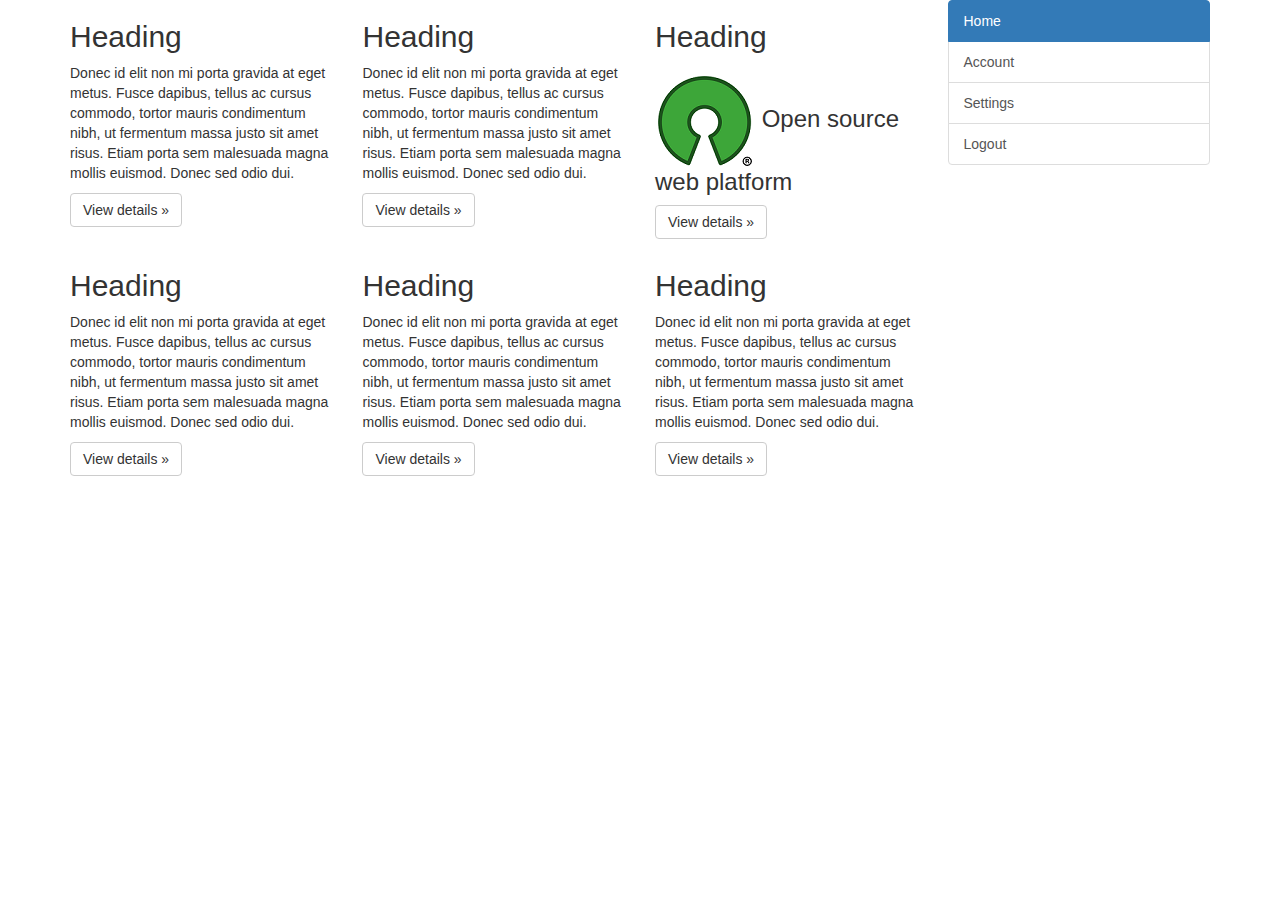
==== Content/index.html @ b3e19589 "Changed to Bootstrap conventions" ====
<!DOCTYPE html>
<html lang="en">
<head>
    <title>Domotica</title>
    <meta charset="utf-8">
    <meta name="viewport" content="width=device-width, initial-scale=1">
    <link rel="stylesheet" href="http://maxcdn.bootstrapcdn.com/bootstrap/3.3.4/css/bootstrap.min.css">
    <link rel="stylesheet" href="css/sidebar.css">
</head>
<body>

    <div class="container">

      <div class="row row-offcanvas row-offcanvas-right">

        <div class="col-xs-12 col-sm-9">
          <p class="pull-right visible-xs">
            <button type="button" class="btn btn-primary btn-xs" data-toggle="offcanvas">Toggle nav</button>
          </p>
          <div class="row">
            <div class="col-xs-6 col-lg-4">
              <h2>Heading</h2>
              <p>Donec id elit non mi porta gravida at eget metus. Fusce dapibus, tellus ac cursus commodo, tortor mauris condimentum nibh, ut fermentum massa justo sit amet risus. Etiam porta sem malesuada magna mollis euismod. Donec sed odio dui. </p>
              <p><a class="btn btn-default" href="#" role="button">View details &raquo;</a></p>
            </div><!--/.col-xs-6.col-lg-4-->
            <div class="col-xs-6 col-lg-4">
              <h2>Heading</h2>
              <p>Donec id elit non mi porta gravida at eget metus. Fusce dapibus, tellus ac cursus commodo, tortor mauris condimentum nibh, ut fermentum massa justo sit amet risus. Etiam porta sem malesuada magna mollis euismod. Donec sed odio dui. </p>
              <p><a class="btn btn-default" href="#" role="button">View details &raquo;</a></p>
            </div><!--/.col-xs-6.col-lg-4-->
            <div class="col-xs-6 col-lg-4">
              <h2>Heading</h2>
              <h3> <img src = "resources/OS_Logo.png"> Open source web platform</img> </h3>
              <p><a class="btn btn-default" href="#" role="button">View details &raquo;</a></p>
            </div><!--/.col-xs-6.col-lg-4-->
            <div class="col-xs-6 col-lg-4">
              <h2>Heading</h2>
              <p>Donec id elit non mi porta gravida at eget metus. Fusce dapibus, tellus ac cursus commodo, tortor mauris condimentum nibh, ut fermentum massa justo sit amet risus. Etiam porta sem malesuada magna mollis euismod. Donec sed odio dui. </p>
              <p><a class="btn btn-default" href="#" role="button">View details &raquo;</a></p>
            </div><!--/.col-xs-6.col-lg-4-->
            <div class="col-xs-6 col-lg-4">
              <h2>Heading</h2>
              <p>Donec id elit non mi porta gravida at eget metus. Fusce dapibus, tellus ac cursus commodo, tortor mauris condimentum nibh, ut fermentum massa justo sit amet risus. Etiam porta sem malesuada magna mollis euismod. Donec sed odio dui. </p>
              <p><a class="btn btn-default" href="#" role="button">View details &raquo;</a></p>
            </div><!--/.col-xs-6.col-lg-4-->
            <div class="col-xs-6 col-lg-4">
              <h2>Heading</h2>
              <p>Donec id elit non mi porta gravida at eget metus. Fusce dapibus, tellus ac cursus commodo, tortor mauris condimentum nibh, ut fermentum massa justo sit amet risus. Etiam porta sem malesuada magna mollis euismod. Donec sed odio dui. </p>
              <p><a class="btn btn-default" href="#" role="button">View details &raquo;</a></p>
            </div><!--/.col-xs-6.col-lg-4-->
          </div><!--/row-->
        </div><!--/.col-xs-12.col-sm-9-->

        <div class="col-xs-6 col-sm-3 sidebar-offcanvas" id="sidebar">
          <div class="list-group">
            <a href="index.html" class="list-group-item active">Home</a>
            <a href="login.html" class="list-group-item">Account</a>
            <a href="#" class="list-group-item">Settings</a>
            <a href="#" class="list-group-item">Logout</a>
          </div>
        </div><!--/.sidebar-offcanvas-->
      </div><!--/row-->

       


    </div>



    <script src="https://ajax.googleapis.com/ajax/libs/jquery/1.11.3/jquery.min.js"></script>
    <script src="http://maxcdn.bootstrapcdn.com/bootstrap/3.3.4/js/bootstrap.min.js"></script>

    <!-- Menu toggle script -->
    <script>

$(document).ready(function () {
  $('[data-toggle="offcanvas"]').click(function () {
    $('.row-offcanvas').toggleClass('active')
  });
});
    </script>

</body>
</html>
---- Content/css/sidebar.css ----
/* Sidebar */
#sidebar-wrapper
{
    z-index: 1;
    position: absolute;
    width: 0;
    height: 25%;
    overflow-y: hidden;
    background: #d8d8d8;
    opacity: 0.9;
}

/* Always take up entire screen */
#header-wrapper
{
    width: 100%;
    position: absolute;
    padding: 15px;
}



/* Change with of sidebar from 0 to 250px */
#wrapper.menuDisplayed #sidebar-wrapper
{
    width: 250px;
}

/* Since we added left padding, we need to shrink the width by 250px */
#wrapper.menuDisplayed #header-wrapper
{
    padding-left: 250px;
}



/* Sidebar styling - the entire ul list */
.sidebar-nav
{
    padding: 0;
    list-style: none;
}

.sidebar-nav li
{
    text-indent: 20px;
    line-height: 40px;
}

.sidebar-nav li a
{
    display: block;
    text-decoration: none;
    color: #32750f;
}

.sidebar-nav :hover
{
    background: white;
}
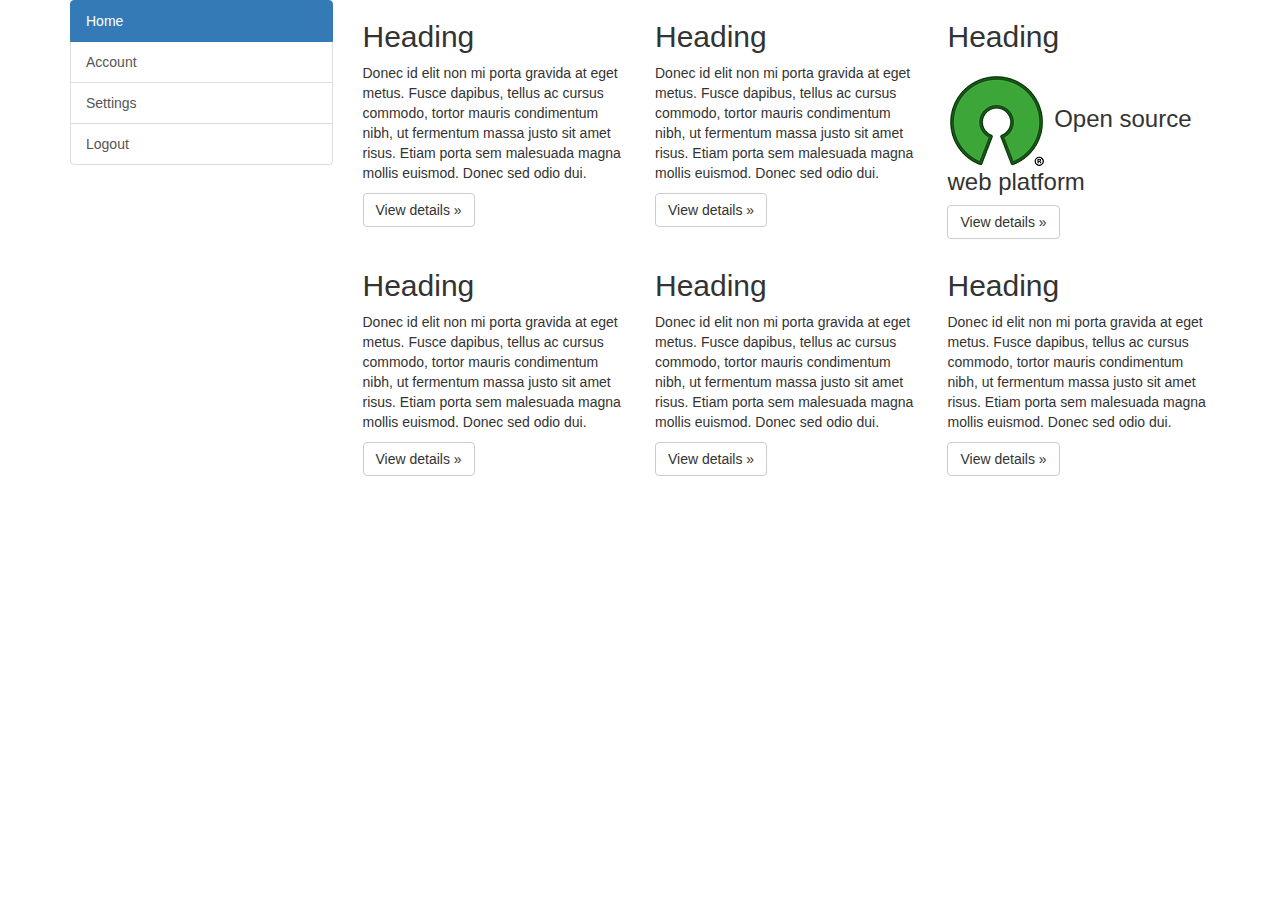
==== commit 0989d8ee: "changed tabs and removed content from unneeded stylesheet" ====
--- a/Content/index.html
+++ b/Content/index.html
@@ -9,77 +9,67 @@
 </head>
 <body>
 
-    <div class="container">
+  <div class="container">
+    <div class="row row-offcanvas row-offcanvas-left">
+      <div class="col-xs-6 col-sm-3 sidebar-offcanvas" id="sidebar">
+        <div class="list-group">
+          <a href="index.html" class="list-group-item active">Home</a>
+          <a href="login.html" class="list-group-item">Account</a>
+          <a href="#" class="list-group-item">Settings</a>
+          <a href="#" class="list-group-item">Logout</a>
+        </div>
+      </div><!--/.sidebar-offcanvas-->
+      <div class="col-xs-12 col-sm-9">
+        <p class="pull-right visible-xs">
+          <button type="button" class="btn btn-primary btn-xs" data-toggle="offcanvas">Toggle nav</button>
+        </p>
+        <div class="row">
+          <div class="col-xs-6 col-lg-4">
+            <h2>Heading</h2>
+            <p>Donec id elit non mi porta gravida at eget metus. Fusce dapibus, tellus ac cursus commodo, tortor mauris condimentum nibh, ut fermentum massa justo sit amet risus. Etiam porta sem malesuada magna mollis euismod. Donec sed odio dui. </p>
+            <p><a class="btn btn-default" href="#" role="button">View details &raquo;</a></p>
+          </div><!--/.col-xs-6.col-lg-4-->
+          <div class="col-xs-6 col-lg-4">
+            <h2>Heading</h2>
+            <p>Donec id elit non mi porta gravida at eget metus. Fusce dapibus, tellus ac cursus commodo, tortor mauris condimentum nibh, ut fermentum massa justo sit amet risus. Etiam porta sem malesuada magna mollis euismod. Donec sed odio dui. </p>
+            <p><a class="btn btn-default" href="#" role="button">View details &raquo;</a></p>
+          </div><!--/.col-xs-6.col-lg-4-->
+          <div class="col-xs-6 col-lg-4">
+            <h2>Heading</h2>
+            <h3> <img src = "resources/OS_Logo.png"> Open source web platform</img> </h3>
+            <p><a class="btn btn-default" href="#" role="button">View details &raquo;</a></p>
+          </div><!--/.col-xs-6.col-lg-4-->
+          <div class="col-xs-6 col-lg-4">
+            <h2>Heading</h2>
+            <p>Donec id elit non mi porta gravida at eget metus. Fusce dapibus, tellus ac cursus commodo, tortor mauris condimentum nibh, ut fermentum massa justo sit amet risus. Etiam porta sem malesuada magna mollis euismod. Donec sed odio dui. </p>
+            <p><a class="btn btn-default" href="#" role="button">View details &raquo;</a></p>
+          </div><!--/.col-xs-6.col-lg-4-->
+          <div class="col-xs-6 col-lg-4">
+            <h2>Heading</h2>
+            <p>Donec id elit non mi porta gravida at eget metus. Fusce dapibus, tellus ac cursus commodo, tortor mauris condimentum nibh, ut fermentum massa justo sit amet risus. Etiam porta sem malesuada magna mollis euismod. Donec sed odio dui. </p>
+            <p><a class="btn btn-default" href="#" role="button">View details &raquo;</a></p>
+          </div><!--/.col-xs-6.col-lg-4-->
+          <div class="col-xs-6 col-lg-4">
+            <h2>Heading</h2>
+            <p>Donec id elit non mi porta gravida at eget metus. Fusce dapibus, tellus ac cursus commodo, tortor mauris condimentum nibh, ut fermentum massa justo sit amet risus. Etiam porta sem malesuada magna mollis euismod. Donec sed odio dui. </p>
+            <p><a class="btn btn-default" href="#" role="button">View details &raquo;</a></p>
+          </div><!--/.col-xs-6.col-lg-4-->
+        </div><!--/row-->
+      </div><!--/.col-xs-12.col-sm-9-->
+    </div><!--/row-->
+  </div>
 
-      <div class="row row-offcanvas row-offcanvas-right">
-
-        <div class="col-xs-12 col-sm-9">
-          <p class="pull-right visible-xs">
-            <button type="button" class="btn btn-primary btn-xs" data-toggle="offcanvas">Toggle nav</button>
-          </p>
-          <div class="row">
-            <div class="col-xs-6 col-lg-4">
-              <h2>Heading</h2>
-              <p>Donec id elit non mi porta gravida at eget metus. Fusce dapibus, tellus ac cursus commodo, tortor mauris condimentum nibh, ut fermentum massa justo sit amet risus. Etiam porta sem malesuada magna mollis euismod. Donec sed odio dui. </p>
-              <p><a class="btn btn-default" href="#" role="button">View details &raquo;</a></p>
-            </div><!--/.col-xs-6.col-lg-4-->
-            <div class="col-xs-6 col-lg-4">
-              <h2>Heading</h2>
-              <p>Donec id elit non mi porta gravida at eget metus. Fusce dapibus, tellus ac cursus commodo, tortor mauris condimentum nibh, ut fermentum massa justo sit amet risus. Etiam porta sem malesuada magna mollis euismod. Donec sed odio dui. </p>
-              <p><a class="btn btn-default" href="#" role="button">View details &raquo;</a></p>
-            </div><!--/.col-xs-6.col-lg-4-->
-            <div class="col-xs-6 col-lg-4">
-              <h2>Heading</h2>
-              <h3> <img src = "resources/OS_Logo.png"> Open source web platform</img> </h3>
-              <p><a class="btn btn-default" href="#" role="button">View details &raquo;</a></p>
-            </div><!--/.col-xs-6.col-lg-4-->
-            <div class="col-xs-6 col-lg-4">
-              <h2>Heading</h2>
-              <p>Donec id elit non mi porta gravida at eget metus. Fusce dapibus, tellus ac cursus commodo, tortor mauris condimentum nibh, ut fermentum massa justo sit amet risus. Etiam porta sem malesuada magna mollis euismod. Donec sed odio dui. </p>
-              <p><a class="btn btn-default" href="#" role="button">View details &raquo;</a></p>
-            </div><!--/.col-xs-6.col-lg-4-->
-            <div class="col-xs-6 col-lg-4">
-              <h2>Heading</h2>
-              <p>Donec id elit non mi porta gravida at eget metus. Fusce dapibus, tellus ac cursus commodo, tortor mauris condimentum nibh, ut fermentum massa justo sit amet risus. Etiam porta sem malesuada magna mollis euismod. Donec sed odio dui. </p>
-              <p><a class="btn btn-default" href="#" role="button">View details &raquo;</a></p>
-            </div><!--/.col-xs-6.col-lg-4-->
-            <div class="col-xs-6 col-lg-4">
-              <h2>Heading</h2>
-              <p>Donec id elit non mi porta gravida at eget metus. Fusce dapibus, tellus ac cursus commodo, tortor mauris condimentum nibh, ut fermentum massa justo sit amet risus. Etiam porta sem malesuada magna mollis euismod. Donec sed odio dui. </p>
-              <p><a class="btn btn-default" href="#" role="button">View details &raquo;</a></p>
-            </div><!--/.col-xs-6.col-lg-4-->
-          </div><!--/row-->
-        </div><!--/.col-xs-12.col-sm-9-->
-
-        <div class="col-xs-6 col-sm-3 sidebar-offcanvas" id="sidebar">
-          <div class="list-group">
-            <a href="index.html" class="list-group-item active">Home</a>
-            <a href="login.html" class="list-group-item">Account</a>
-            <a href="#" class="list-group-item">Settings</a>
-            <a href="#" class="list-group-item">Logout</a>
-          </div>
-        </div><!--/.sidebar-offcanvas-->
-      </div><!--/row-->
-
-       
-
-
-    </div>
-
-
-
-    <script src="https://ajax.googleapis.com/ajax/libs/jquery/1.11.3/jquery.min.js"></script>
-    <script src="http://maxcdn.bootstrapcdn.com/bootstrap/3.3.4/js/bootstrap.min.js"></script>
+  <script src="https://ajax.googleapis.com/ajax/libs/jquery/1.11.3/jquery.min.js"></script>
+  <script src="http://maxcdn.bootstrapcdn.com/bootstrap/3.3.4/js/bootstrap.min.js"></script>
 
     <!-- Menu toggle script -->
-    <script>
-
-$(document).ready(function () {
-  $('[data-toggle="offcanvas"]').click(function () {
-    $('.row-offcanvas').toggleClass('active')
+  <script>
+  $(document).ready(function () {
+    $('[data-toggle="offcanvas"]').click(function () {
+      $('.row-offcanvas').toggleClass('active')
+    });
   });
-});
-    </script>
+  </script>
 
 </body>
 </html>
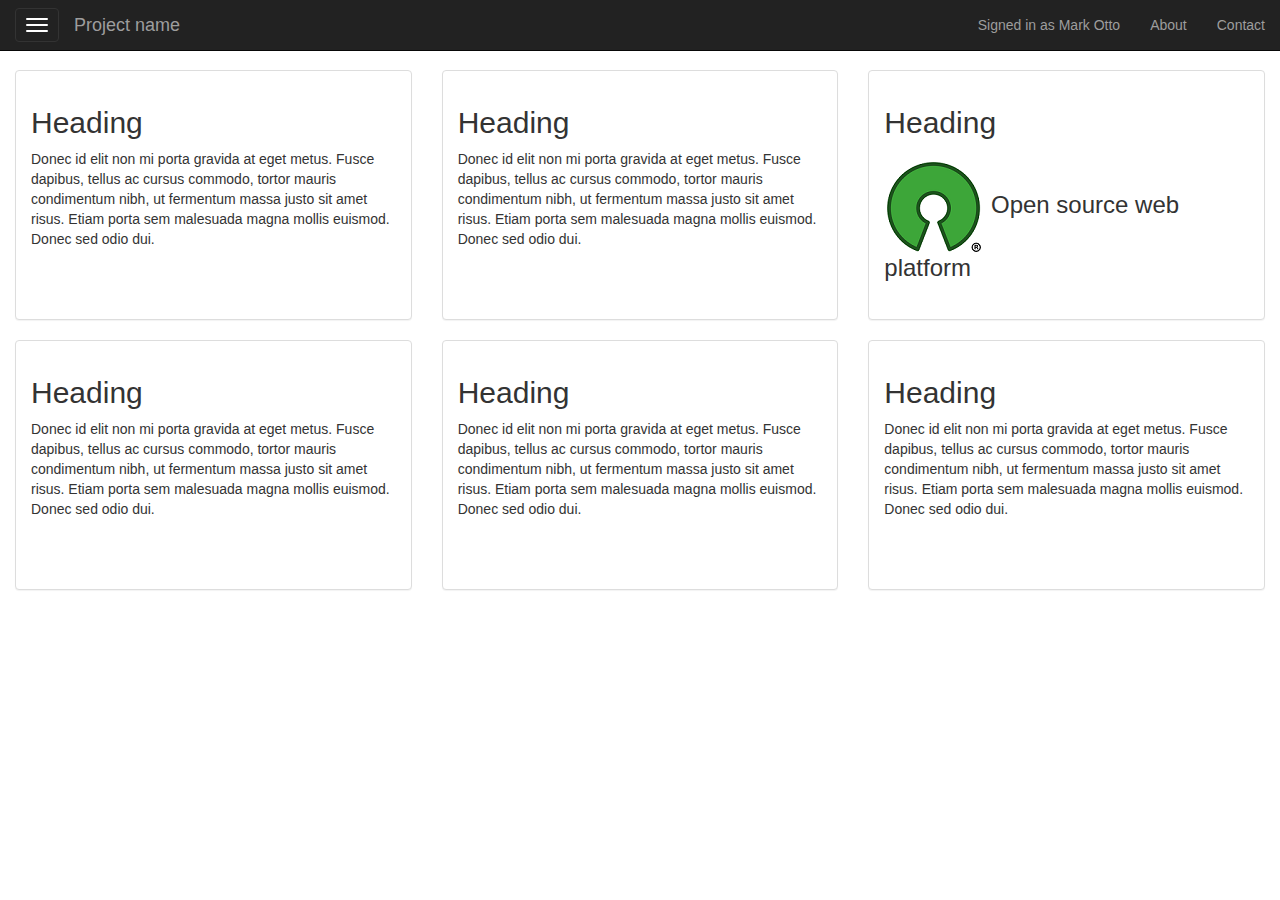
==== commit 5cbc809d: "add navbar" ====
--- a/Content/index.html
+++ b/Content/index.html
@@ -8,8 +8,34 @@
     <link rel="stylesheet" href="css/sidebar.css">
 </head>
 <body>
+  <nav class="navbar navbar-fixed-top navbar-inverse">
+    <div class="container-fluid">
+      <div class="navbar-header">
+        <!-- <button type="button" class="navbar-toggle collapsed" data-toggle="collapse" data-target="#navbar" aria-expanded="false" aria-controls="navbar">
+          <span class="sr-only">Toggle navigation</span>
+          <span class="icon-bar"></span>
+          <span class="icon-bar"></span>
+          <span class="icon-bar"></span>
+        </button> -->
+        <button type="button" class="navbar-toggle sidebar-toggle" data-toggle="offcanvas">
+          <span class="sr-only">Toggle navigation</span>
+          <span class="icon-bar"></span>
+          <span class="icon-bar"></span>
+          <span class="icon-bar"></span>
+        </button>
+        <a class="navbar-brand" href="#">Project name</a>
+      </div>
+      <div id="navbar" class="collapse navbar-collapse">
+        <ul class="nav navbar-nav navbar-right">
+          <li><p class="navbar-text">Signed in as Mark Otto</p></li>
+          <li><a href="#about">About</a></li>
+          <li><a href="#contact">Contact</a></li>
+        </ul>
+      </div><!-- /.nav-collapse -->
+    </div><!-- /.container -->
+  </nav><!-- /.navbar -->
 
-  <div class="container">
+  <div class="container-fluid">
     <div class="row row-offcanvas row-offcanvas-left">
       <div class="col-xs-6 col-sm-3 sidebar-offcanvas" id="sidebar">
         <div class="list-group">
@@ -19,40 +45,58 @@
           <a href="#" class="list-group-item">Logout</a>
         </div>
       </div><!--/.sidebar-offcanvas-->
-      <div class="col-xs-12 col-sm-9">
-        <p class="pull-right visible-xs">
-          <button type="button" class="btn btn-primary btn-xs" data-toggle="offcanvas">Toggle nav</button>
+      <div class="col-xs-12">
+        <p class="visible-xs">
+          <button type="button" class="btn btn-success btn-xs" data-toggle="offcanvas">Toggle nav</button>
         </p>
         <div class="row">
           <div class="col-xs-6 col-lg-4">
-            <h2>Heading</h2>
-            <p>Donec id elit non mi porta gravida at eget metus. Fusce dapibus, tellus ac cursus commodo, tortor mauris condimentum nibh, ut fermentum massa justo sit amet risus. Etiam porta sem malesuada magna mollis euismod. Donec sed odio dui. </p>
-            <p><a class="btn btn-default" href="#" role="button">View details &raquo;</a></p>
+            <div class="panel panel-default">
+              <div class="panel-body">
+                <h2>Heading</h2>
+                <p>Donec id elit non mi porta gravida at eget metus. Fusce dapibus, tellus ac cursus commodo, tortor mauris condimentum nibh, ut fermentum massa justo sit amet risus. Etiam porta sem malesuada magna mollis euismod. Donec sed odio dui. </p>
+              </div>
+            </div>
           </div><!--/.col-xs-6.col-lg-4-->
           <div class="col-xs-6 col-lg-4">
-            <h2>Heading</h2>
-            <p>Donec id elit non mi porta gravida at eget metus. Fusce dapibus, tellus ac cursus commodo, tortor mauris condimentum nibh, ut fermentum massa justo sit amet risus. Etiam porta sem malesuada magna mollis euismod. Donec sed odio dui. </p>
-            <p><a class="btn btn-default" href="#" role="button">View details &raquo;</a></p>
+            <div class="panel panel-default">
+              <div class="panel-body">
+                <h2>Heading</h2>
+                <p>Donec id elit non mi porta gravida at eget metus. Fusce dapibus, tellus ac cursus commodo, tortor mauris condimentum nibh, ut fermentum massa justo sit amet risus. Etiam porta sem malesuada magna mollis euismod. Donec sed odio dui. </p>
+              </div>
+            </div>
           </div><!--/.col-xs-6.col-lg-4-->
           <div class="col-xs-6 col-lg-4">
-            <h2>Heading</h2>
-            <h3> <img src = "resources/OS_Logo.png"> Open source web platform</img> </h3>
-            <p><a class="btn btn-default" href="#" role="button">View details &raquo;</a></p>
+            <div class="panel panel-default">
+              <div class="panel-body">
+                <h2>Heading</h2>
+                <h3> <img src = "resources/OS_Logo.png"> Open source web platform</img> </h3>
+              </div>
+            </div>
           </div><!--/.col-xs-6.col-lg-4-->
           <div class="col-xs-6 col-lg-4">
-            <h2>Heading</h2>
-            <p>Donec id elit non mi porta gravida at eget metus. Fusce dapibus, tellus ac cursus commodo, tortor mauris condimentum nibh, ut fermentum massa justo sit amet risus. Etiam porta sem malesuada magna mollis euismod. Donec sed odio dui. </p>
-            <p><a class="btn btn-default" href="#" role="button">View details &raquo;</a></p>
+            <div class="panel panel-default">
+              <div class="panel-body">
+                <h2>Heading</h2>
+                <p>Donec id elit non mi porta gravida at eget metus. Fusce dapibus, tellus ac cursus commodo, tortor mauris condimentum nibh, ut fermentum massa justo sit amet risus. Etiam porta sem malesuada magna mollis euismod. Donec sed odio dui. </p>
+              </div>
+            </div>
           </div><!--/.col-xs-6.col-lg-4-->
           <div class="col-xs-6 col-lg-4">
-            <h2>Heading</h2>
-            <p>Donec id elit non mi porta gravida at eget metus. Fusce dapibus, tellus ac cursus commodo, tortor mauris condimentum nibh, ut fermentum massa justo sit amet risus. Etiam porta sem malesuada magna mollis euismod. Donec sed odio dui. </p>
-            <p><a class="btn btn-default" href="#" role="button">View details &raquo;</a></p>
+            <div class="panel panel-default">
+              <div class="panel-body">
+                <h2>Heading</h2>
+                <p>Donec id elit non mi porta gravida at eget metus. Fusce dapibus, tellus ac cursus commodo, tortor mauris condimentum nibh, ut fermentum massa justo sit amet risus. Etiam porta sem malesuada magna mollis euismod. Donec sed odio dui. </p>
+              </div>
+            </div>
           </div><!--/.col-xs-6.col-lg-4-->
           <div class="col-xs-6 col-lg-4">
-            <h2>Heading</h2>
-            <p>Donec id elit non mi porta gravida at eget metus. Fusce dapibus, tellus ac cursus commodo, tortor mauris condimentum nibh, ut fermentum massa justo sit amet risus. Etiam porta sem malesuada magna mollis euismod. Donec sed odio dui. </p>
-            <p><a class="btn btn-default" href="#" role="button">View details &raquo;</a></p>
+            <div class="panel panel-default">
+              <div class="panel-body">
+                <h2>Heading</h2>
+                <p>Donec id elit non mi porta gravida at eget metus. Fusce dapibus, tellus ac cursus commodo, tortor mauris condimentum nibh, ut fermentum massa justo sit amet risus. Etiam porta sem malesuada magna mollis euismod. Donec sed odio dui. </p>
+              </div>
+            </div>
           </div><!--/.col-xs-6.col-lg-4-->
         </div><!--/row-->
       </div><!--/.col-xs-12.col-sm-9-->
--- a/Content/css/sidebar.css
+++ b/Content/css/sidebar.css
@@ -0,0 +1,118 @@
+/*
+ * Style tweaks
+ * --------------------------------------------------
+ */
+html,
+body {
+  overflow-x: hidden; /* Prevent scroll on narrow devices */
+}
+body {
+  padding-top: 70px;
+}
+footer {
+  padding: 30px 0;
+}
+
+.panel{
+  height: 250px;
+}
+
+.list-group-item.active {
+  background-color: rgb(92, 184, 92);
+  border-color: rgb(92, 184, 92);
+}
+
+/*
+ * Off Canvas
+ * --------------------------------------------------
+ */
+
+/*bigger screens*/
+.row-offcanvas {
+ position: relative;
+ -webkit-transition: all .25s ease-out;
+      -o-transition: all .25s ease-out;
+         transition: all .25s ease-out;
+}
+
+.row-offcanvas-right {
+ right: 0;
+}
+
+.row-offcanvas-left {
+ left: 0;
+}
+
+.row-offcanvas-right
+.sidebar-offcanvas {
+ right: -25%; /* 6 columns */
+}
+
+.row-offcanvas-left
+.sidebar-offcanvas {
+ left: -25%; /* 6 columns */
+}
+
+.row-offcanvas-right.active {
+ right: 25%; /* 6 columns */
+}
+
+.row-offcanvas-left.active {
+ left: 25%; /* 6 columns */
+}
+
+.sidebar-offcanvas {
+ position: absolute;
+ top: 0;
+ /*width: 50%; /* 6 columns */
+}
+
+.sidebar-toggle {
+ display: block;
+ float: left;
+}
+
+@media screen and (max-width: 767px) {
+  .row-offcanvas {
+    position: relative;
+    -webkit-transition: all .25s ease-out;
+         -o-transition: all .25s ease-out;
+            transition: all .25s ease-out;
+  }
+
+  .row-offcanvas-right {
+    right: 0;
+  }
+
+  .row-offcanvas-left {
+    left: 0;
+  }
+
+  .row-offcanvas-right
+  .sidebar-offcanvas {
+    right: -50%; /* 6 columns */
+  }
+
+  .row-offcanvas-left
+  .sidebar-offcanvas {
+    left: -50%; /* 6 columns */
+  }
+
+  .row-offcanvas-right.active {
+    right: 50%; /* 6 columns */
+  }
+
+  .row-offcanvas-left.active {
+    left: 50%; /* 6 columns */
+  }
+
+  .sidebar-offcanvas {
+    position: absolute;
+    top: 0;
+    width: 50%; /* 6 columns */
+  }
+  .sidebar-toggle {
+   margin-left: 15px;
+   margin-right: 0px;
+  }
+}
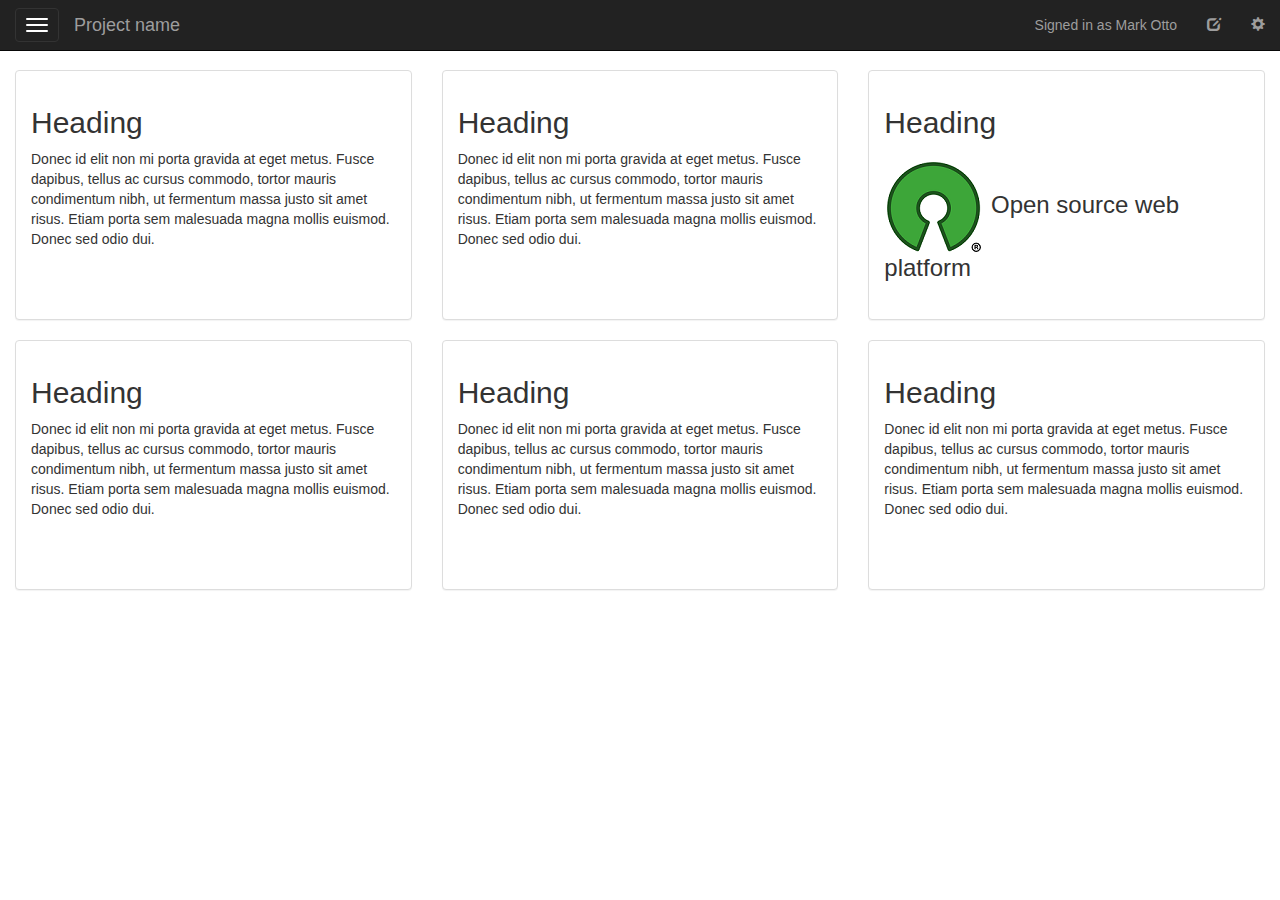
==== commit 6dd1efc8: "tweaked navbar" ====
--- a/Content/index.html
+++ b/Content/index.html
@@ -28,8 +28,8 @@
       <div id="navbar" class="collapse navbar-collapse">
         <ul class="nav navbar-nav navbar-right">
           <li><p class="navbar-text">Signed in as Mark Otto</p></li>
-          <li><a href="#about">About</a></li>
-          <li><a href="#contact">Contact</a></li>
+          <li><a href="#edit"><span class="glyphicon glyphicon-edit" aria-hidden="true"></span></a></li>
+          <li><a href="#settings"><span class="glyphicon glyphicon-cog" aria-hidden="true"></span></a></li>
         </ul>
       </div><!-- /.nav-collapse -->
     </div><!-- /.container -->
--- a/Content/css/sidebar.css
+++ b/Content/css/sidebar.css
@@ -116,3 +116,39 @@
    margin-right: 0px;
   }
 }
+
+/*sop navbar collapse*/
+.navbar-collapse.collapse {
+  display: block!important;
+}
+
+.navbar-nav>li, .navbar-nav {
+  float: left !important;
+}
+
+.navbar-nav.navbar-right:last-child {
+  margin-right: -15px !important;
+}
+
+.navbar-right, .navbar-collapse {
+  float: right!important;
+  border-top-style: none;
+  box-shadow: none;
+}
+.navbar-header {
+  float: left;
+}
+
+.navbar-collapse > ul {
+  margin: 0px;
+}
+
+.navbar-collapse > ul > li > a {
+  /*height: 50px;*/
+  padding-top: 15px;
+  padding-bottom: 15px;
+}
+.navbar-text{
+  margin-left: 15px;
+  margin-right: 15px;
+}
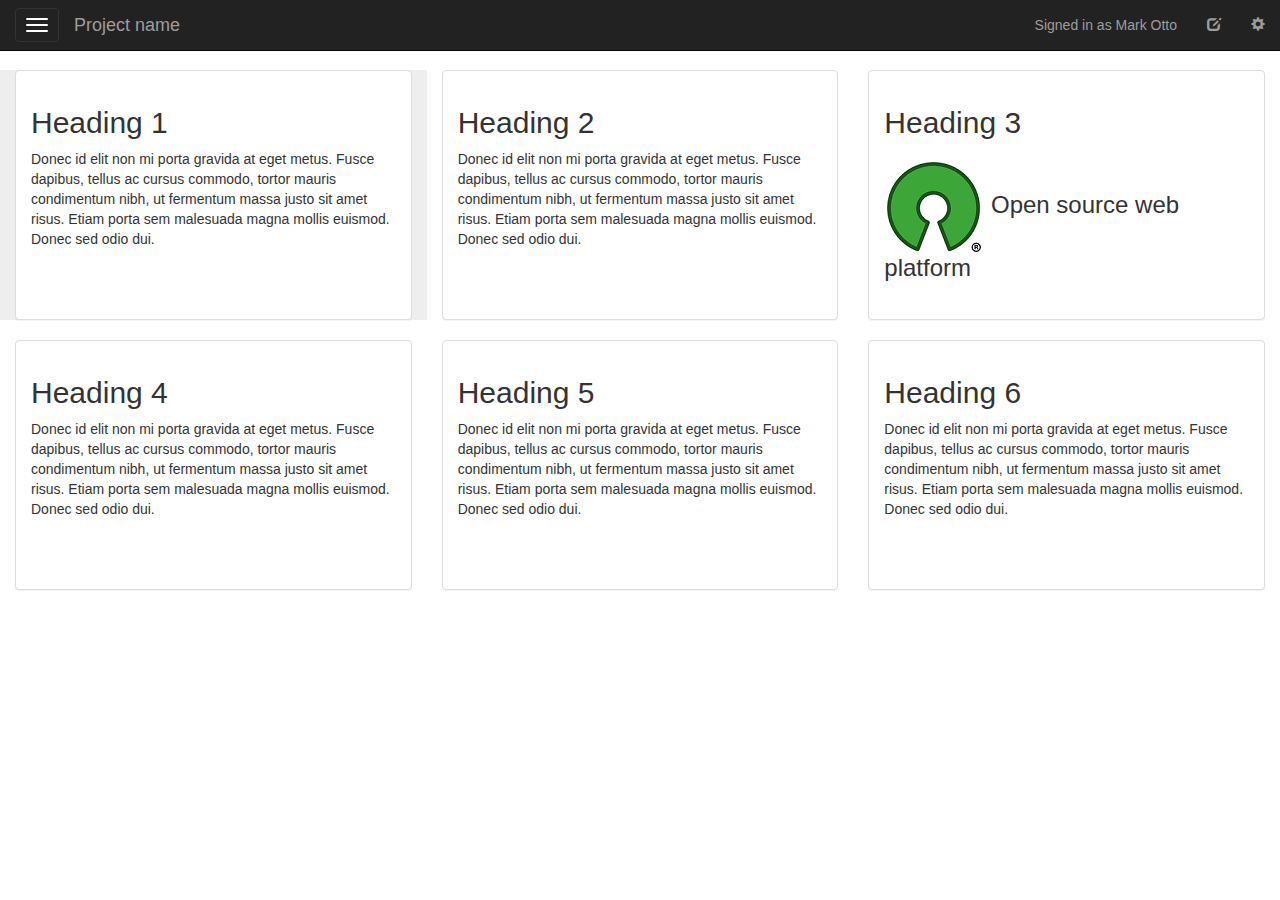
==== commit 8541c1b3: "Added drag and drop" ====
--- a/Content/index.html
+++ b/Content/index.html
@@ -50,10 +50,10 @@
           <button type="button" class="btn btn-success btn-xs" data-toggle="offcanvas">Toggle nav</button>
         </p>
         <div class="row">
-          <div class="col-xs-6 col-lg-4">
+          <div class="col-xs-6 col-lg-4" id="field1" ondrop="drop(event)" ondragover="allowDrop(event)" style="height:250px; background-color:#EEE;">
             <div class="panel panel-default">
               <div class="panel-body">
-                <h2>Heading</h2>
+                <h2>Heading 1</h2>
                 <p>Donec id elit non mi porta gravida at eget metus. Fusce dapibus, tellus ac cursus commodo, tortor mauris condimentum nibh, ut fermentum massa justo sit amet risus. Etiam porta sem malesuada magna mollis euismod. Donec sed odio dui. </p>
               </div>
             </div>
@@ -61,7 +61,23 @@
           <div class="col-xs-6 col-lg-4">
             <div class="panel panel-default">
               <div class="panel-body">
-                <h2>Heading</h2>
+                <h2>Heading 2</h2>
+                <p>Donec id elit non mi porta gravida at eget metus. Fusce dapibus, tellus ac cursus commodo, tortor mauris condimentum nibh, ut fermentum massa justo sit amet risus. Etiam porta sem malesuada magna mollis euismod. Donec sed odio dui. </p>
+              </div>
+            </div>
+          </div><!--/.col-xs-6.col-lg-4-->
+          <div class="col-xs-6 col-lg-4">
+            <div id="opensource" class="panel panel-default" draggable="true" ondragstart="drag(event)">
+              <div class="panel-body">
+                <h2>Heading 3</h2>
+                <h3> <img src = "resources/OS_Logo.png"> Open source web platform</img> </h3>
+              </div>
+            </div>
+          </div><!--/.col-xs-6.col-lg-4-->
+          <div class="col-xs-6 col-lg-4">
+            <div class="panel panel-default">
+              <div class="panel-body">
+                <h2>Heading 4</h2>
                 <p>Donec id elit non mi porta gravida at eget metus. Fusce dapibus, tellus ac cursus commodo, tortor mauris condimentum nibh, ut fermentum massa justo sit amet risus. Etiam porta sem malesuada magna mollis euismod. Donec sed odio dui. </p>
               </div>
             </div>
@@ -69,15 +85,7 @@
           <div class="col-xs-6 col-lg-4">
             <div class="panel panel-default">
               <div class="panel-body">
-                <h2>Heading</h2>
-                <h3> <img src = "resources/OS_Logo.png"> Open source web platform</img> </h3>
-              </div>
-            </div>
-          </div><!--/.col-xs-6.col-lg-4-->
-          <div class="col-xs-6 col-lg-4">
-            <div class="panel panel-default">
-              <div class="panel-body">
-                <h2>Heading</h2>
+                <h2>Heading 5</h2>
                 <p>Donec id elit non mi porta gravida at eget metus. Fusce dapibus, tellus ac cursus commodo, tortor mauris condimentum nibh, ut fermentum massa justo sit amet risus. Etiam porta sem malesuada magna mollis euismod. Donec sed odio dui. </p>
               </div>
             </div>
@@ -85,15 +93,7 @@
           <div class="col-xs-6 col-lg-4">
             <div class="panel panel-default">
               <div class="panel-body">
-                <h2>Heading</h2>
-                <p>Donec id elit non mi porta gravida at eget metus. Fusce dapibus, tellus ac cursus commodo, tortor mauris condimentum nibh, ut fermentum massa justo sit amet risus. Etiam porta sem malesuada magna mollis euismod. Donec sed odio dui. </p>
-              </div>
-            </div>
-          </div><!--/.col-xs-6.col-lg-4-->
-          <div class="col-xs-6 col-lg-4">
-            <div class="panel panel-default">
-              <div class="panel-body">
-                <h2>Heading</h2>
+                <h2>Heading 6</h2>
                 <p>Donec id elit non mi porta gravida at eget metus. Fusce dapibus, tellus ac cursus commodo, tortor mauris condimentum nibh, ut fermentum massa justo sit amet risus. Etiam porta sem malesuada magna mollis euismod. Donec sed odio dui. </p>
               </div>
             </div>
@@ -106,13 +106,36 @@
   <script src="https://ajax.googleapis.com/ajax/libs/jquery/1.11.3/jquery.min.js"></script>
   <script src="http://maxcdn.bootstrapcdn.com/bootstrap/3.3.4/js/bootstrap.min.js"></script>
 
-    <!-- Menu toggle script -->
   <script>
+  //menu toggle
   $(document).ready(function () {
     $('[data-toggle="offcanvas"]').click(function () {
       $('.row-offcanvas').toggleClass('active')
     });
   });
+
+  //drag & drop
+  function allowDrop(ev) {
+      ev.preventDefault();
+  }
+
+  function drag(ev) {
+      ev.dataTransfer.setData("text", ev.target.id);
+  }
+
+  function drop(ev) {
+      ev.preventDefault();
+      var data = ev.dataTransfer.getData("text");
+      dataElement = document.getElementById(data);
+      // console.log(ev.target.parentElement);
+      target = ev.target
+      while (!target.hasAttribute("ondrop")){
+        console.log(target + "  " + target.hasAttribute("ondrop"));
+        target = target.parentElement;
+      }
+      target.innerHTML = "";
+      target.appendChild(dataElement);
+  }
   </script>
 
 </body>
--- a/Content/css/sidebar.css
+++ b/Content/css/sidebar.css
@@ -117,7 +117,7 @@
   }
 }
 
-/*sop navbar collapse*/
+/*sop navbar collapse  https://stackoverflow.com/questions/23535289/bootstrap-3-disable-navbar-collapse#23536146*/
 .navbar-collapse.collapse {
   display: block!important;
 }
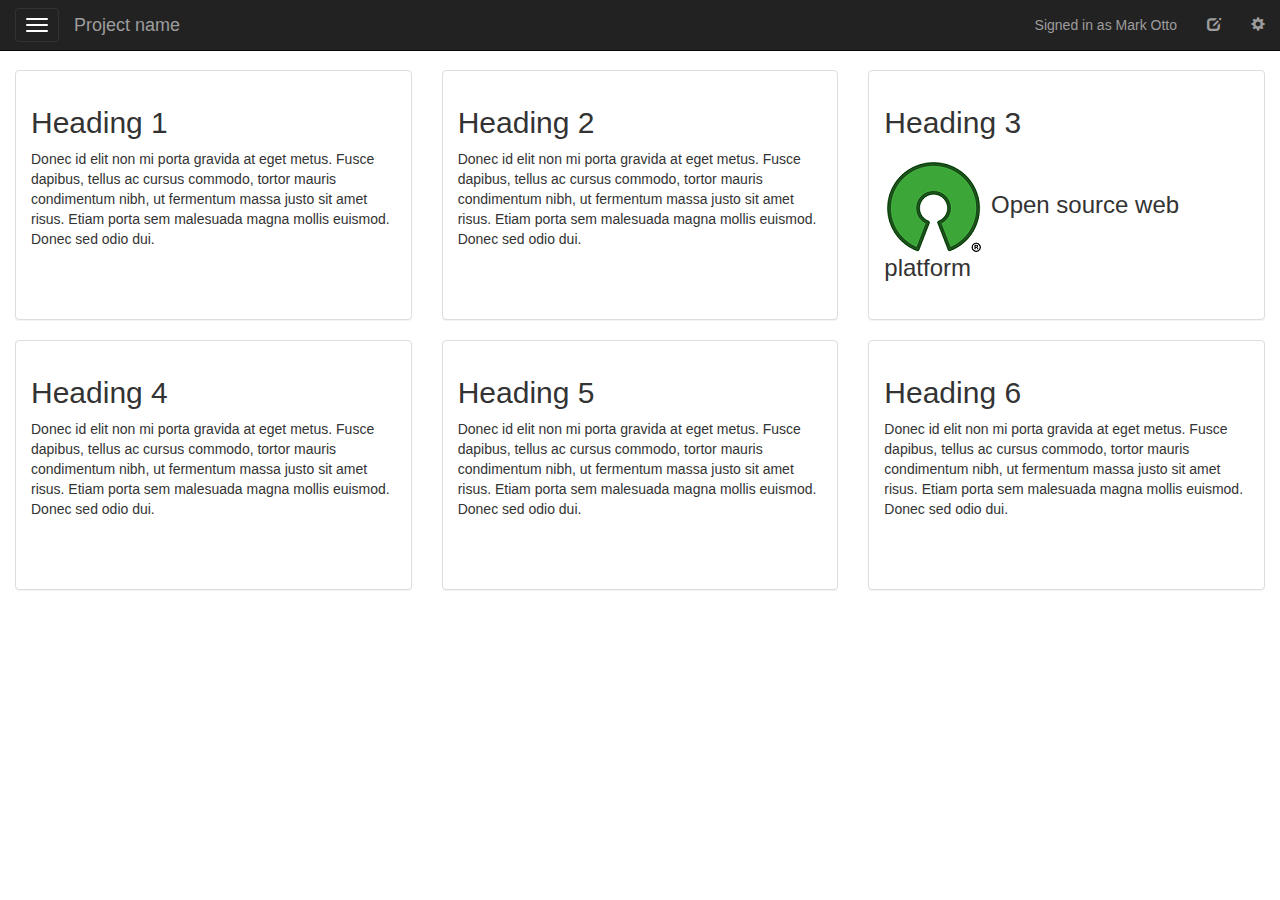
==== commit 8cb2d583: "drag drop for all fields" ====
--- a/Content/index.html
+++ b/Content/index.html
@@ -50,48 +50,48 @@
           <button type="button" class="btn btn-success btn-xs" data-toggle="offcanvas">Toggle nav</button>
         </p>
         <div class="row">
-          <div class="col-xs-6 col-lg-4" id="field1" ondrop="drop(event)" ondragover="allowDrop(event)" style="height:250px; background-color:#EEE;">
-            <div class="panel panel-default">
+          <div class="col-xs-6 col-lg-4" id="field1" ondrop="drop(event)" ondragover="allowDrop(event)">
+            <div id="panel1" class="panel panel-default" draggable="true" ondragstart="drag(event)">
               <div class="panel-body">
                 <h2>Heading 1</h2>
                 <p>Donec id elit non mi porta gravida at eget metus. Fusce dapibus, tellus ac cursus commodo, tortor mauris condimentum nibh, ut fermentum massa justo sit amet risus. Etiam porta sem malesuada magna mollis euismod. Donec sed odio dui. </p>
               </div>
             </div>
           </div><!--/.col-xs-6.col-lg-4-->
-          <div class="col-xs-6 col-lg-4">
-            <div class="panel panel-default">
+          <div class="col-xs-6 col-lg-4" id="field2" ondrop="drop(event)" ondragover="allowDrop(event)">
+            <div id="panel2" class="panel panel-default" draggable="true" ondragstart="drag(event)">
               <div class="panel-body">
                 <h2>Heading 2</h2>
                 <p>Donec id elit non mi porta gravida at eget metus. Fusce dapibus, tellus ac cursus commodo, tortor mauris condimentum nibh, ut fermentum massa justo sit amet risus. Etiam porta sem malesuada magna mollis euismod. Donec sed odio dui. </p>
               </div>
             </div>
           </div><!--/.col-xs-6.col-lg-4-->
-          <div class="col-xs-6 col-lg-4">
-            <div id="opensource" class="panel panel-default" draggable="true" ondragstart="drag(event)">
+          <div class="col-xs-6 col-lg-4" id="field3" ondrop="drop(event)" ondragover="allowDrop(event)">
+            <div id="panel3" class="panel panel-default" draggable="true" ondragstart="drag(event)">
               <div class="panel-body">
                 <h2>Heading 3</h2>
                 <h3> <img src = "resources/OS_Logo.png"> Open source web platform</img> </h3>
               </div>
             </div>
           </div><!--/.col-xs-6.col-lg-4-->
-          <div class="col-xs-6 col-lg-4">
-            <div class="panel panel-default">
+          <div class="col-xs-6 col-lg-4" id="field4" ondrop="drop(event)" ondragover="allowDrop(event)">
+            <div id="panel4" class="panel panel-default" draggable="true" ondragstart="drag(event)">
               <div class="panel-body">
                 <h2>Heading 4</h2>
                 <p>Donec id elit non mi porta gravida at eget metus. Fusce dapibus, tellus ac cursus commodo, tortor mauris condimentum nibh, ut fermentum massa justo sit amet risus. Etiam porta sem malesuada magna mollis euismod. Donec sed odio dui. </p>
               </div>
             </div>
           </div><!--/.col-xs-6.col-lg-4-->
-          <div class="col-xs-6 col-lg-4">
-            <div class="panel panel-default">
+          <div class="col-xs-6 col-lg-4" id="field5" ondrop="drop(event)" ondragover="allowDrop(event)">
+            <div id="panel5" class="panel panel-default" draggable="true" ondragstart="drag(event)">
               <div class="panel-body">
                 <h2>Heading 5</h2>
                 <p>Donec id elit non mi porta gravida at eget metus. Fusce dapibus, tellus ac cursus commodo, tortor mauris condimentum nibh, ut fermentum massa justo sit amet risus. Etiam porta sem malesuada magna mollis euismod. Donec sed odio dui. </p>
               </div>
             </div>
           </div><!--/.col-xs-6.col-lg-4-->
-          <div class="col-xs-6 col-lg-4">
-            <div class="panel panel-default">
+          <div class="col-xs-6 col-lg-4" id="field6" ondrop="drop(event)" ondragover="allowDrop(event)">
+            <div id="panel6" class="panel panel-default" draggable="true" ondragstart="drag(event)">
               <div class="panel-body">
                 <h2>Heading 6</h2>
                 <p>Donec id elit non mi porta gravida at eget metus. Fusce dapibus, tellus ac cursus commodo, tortor mauris condimentum nibh, ut fermentum massa justo sit amet risus. Etiam porta sem malesuada magna mollis euismod. Donec sed odio dui. </p>
@@ -130,11 +130,15 @@
       // console.log(ev.target.parentElement);
       target = ev.target
       while (!target.hasAttribute("ondrop")){
-        console.log(target + "  " + target.hasAttribute("ondrop"));
+        // console.log(target + "  " + target.hasAttribute("ondrop"));
         target = target.parentElement;
       }
+      prevtag = dataElement.parentElement;
+      // console.log(dataElement.parentElement);
+      targetHTML = target.innerHTML;
       target.innerHTML = "";
       target.appendChild(dataElement);
+      prevtag.innerHTML = targetHTML;
   }
   </script>
 
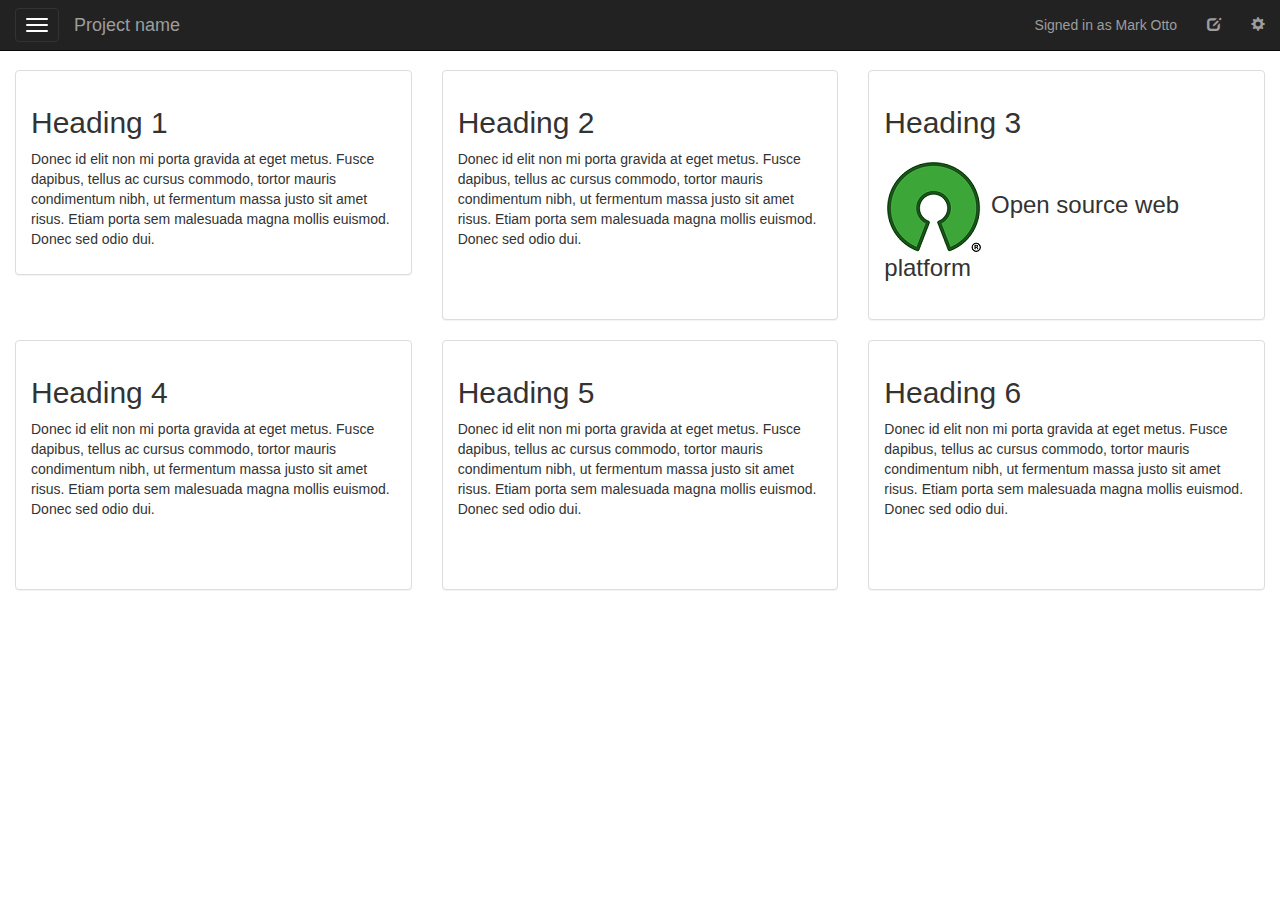
==== commit 5d1d2d08: "did login.html" ====
--- a/Content/index.html
+++ b/Content/index.html
@@ -46,12 +46,9 @@
         </div>
       </div><!--/.sidebar-offcanvas-->
       <div class="col-xs-12">
-        <p class="visible-xs">
-          <button type="button" class="btn btn-success btn-xs" data-toggle="offcanvas">Toggle nav</button>
-        </p>
         <div class="row">
           <div class="col-xs-6 col-lg-4" id="field1" ondrop="drop(event)" ondragover="allowDrop(event)">
-            <div id="panel1" class="panel panel-default" draggable="true" ondragstart="drag(event)">
+            <div id="panellogin" class="panel panel-default" draggable="true" ondragstart="drag(event)">
               <div class="panel-body">
                 <h2>Heading 1</h2>
                 <p>Donec id elit non mi porta gravida at eget metus. Fusce dapibus, tellus ac cursus commodo, tortor mauris condimentum nibh, ut fermentum massa justo sit amet risus. Etiam porta sem malesuada magna mollis euismod. Donec sed odio dui. </p>
@@ -129,7 +126,7 @@
       dataElement = document.getElementById(data);
       // console.log(ev.target.parentElement);
       target = ev.target
-      while (!target.hasAttribute("ondrop")){
+      while (!target.hasAttribute("ondrop")){  // find first parent with ondrop attribute, that is the one calling this function
         // console.log(target + "  " + target.hasAttribute("ondrop"));
         target = target.parentElement;
       }
--- a/Content/css/sidebar.css
+++ b/Content/css/sidebar.css
@@ -15,6 +15,9 @@
 
 .panel{
   height: 250px;
+}
+#panellogin {
+  height: auto !important;
 }
 
 .list-group-item.active {
